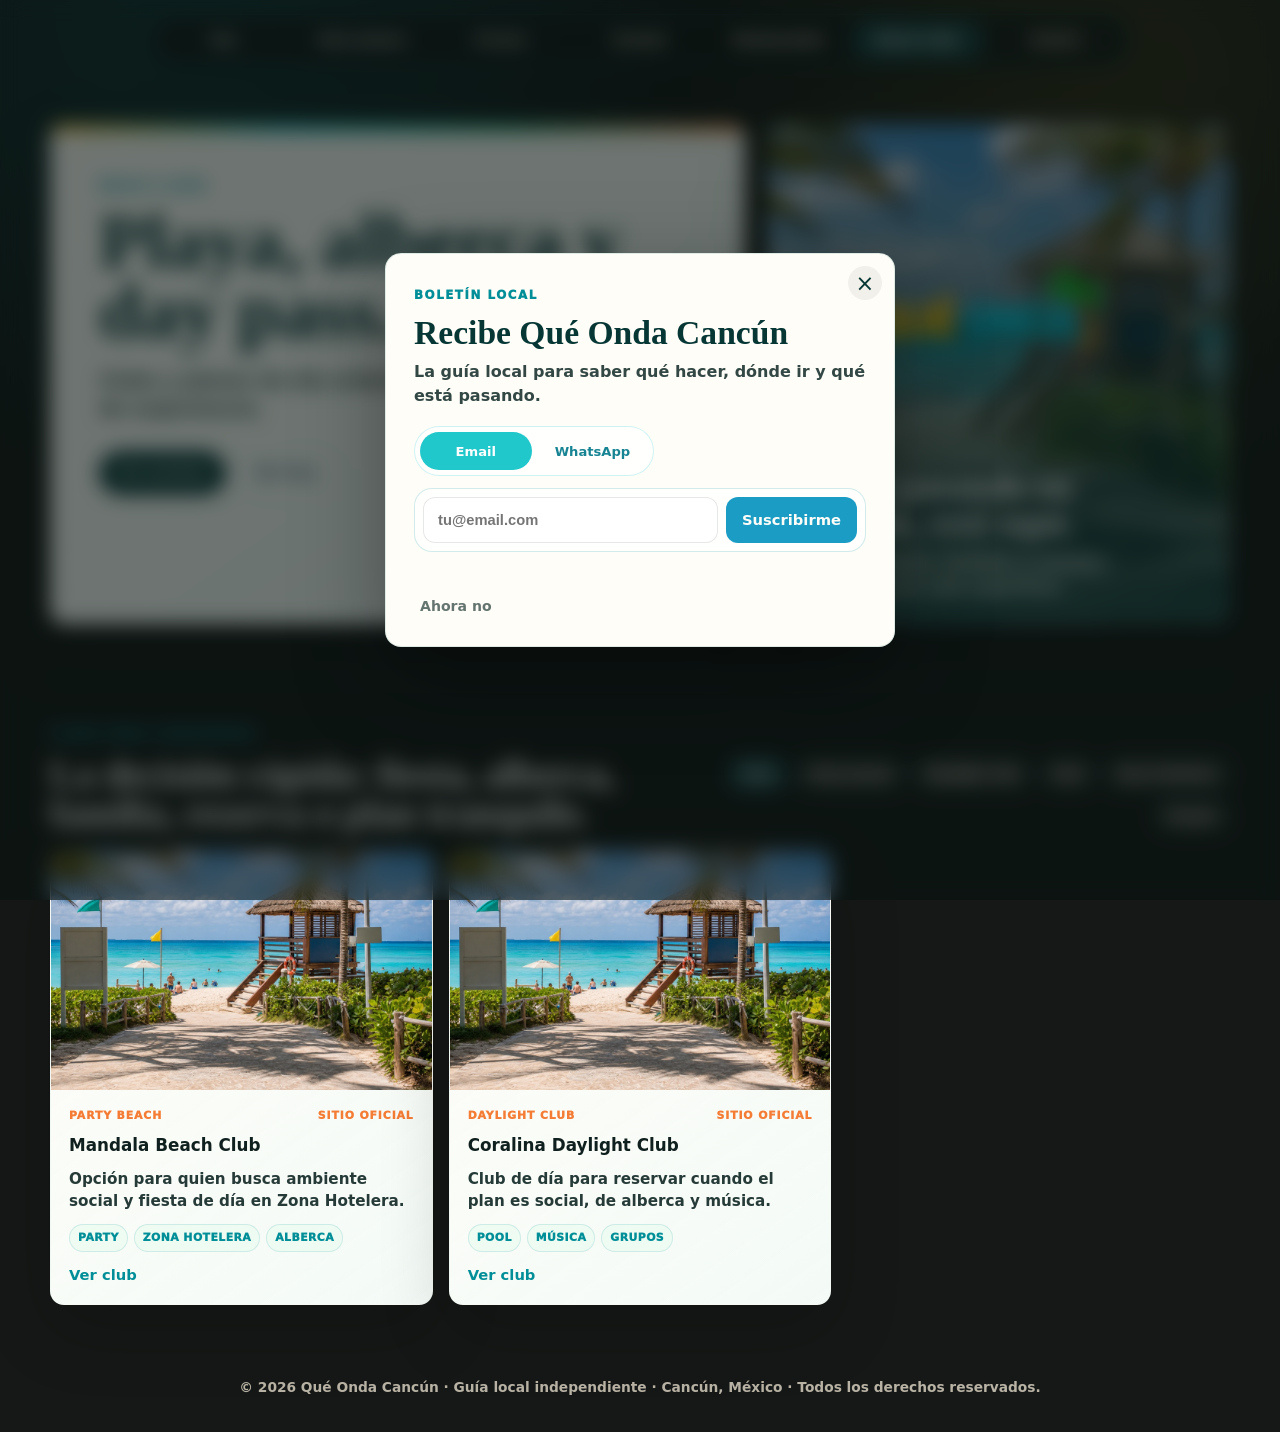
==== beach-clubs/index.html @ b6b1fecd "Build Cancun discovery platform MVP" ====
<!doctype html>
<html lang="es-MX">
  <head>
    <meta charset="utf-8">
    <meta name="viewport" content="width=device-width, initial-scale=1">
    <title>Beach clubs | Qué Onda Cancún</title>
    <meta name="description" content="Beach clubs en Cancún: day pass, alberca, música, playa y planes de día ordenados por vibra y zona.">
    <meta property="og:type" content="website">
    <meta property="og:site_name" content="Qué Onda Cancún">
    <meta property="og:url" content="https://queondacancun.com/beach-clubs/">
    <meta property="og:title" content="Beach clubs | Qué Onda Cancún">
    <meta property="og:description" content="Beach clubs y planes de día en Cancún ordenados por vibra, zona y experiencia.">
    <meta property="og:image" content="https://queondacancun.com/assets/que-onda-share-card.png?v=20260617b">
    <meta name="twitter:card" content="summary_large_image">
    <meta name="twitter:title" content="Beach clubs | Qué Onda Cancún">
    <meta name="twitter:description" content="Beach clubs y planes de día en Cancún ordenados por vibra, zona y experiencia.">
    <meta name="twitter:image" content="https://queondacancun.com/assets/que-onda-share-card.png?v=20260617b">
    <link rel="canonical" href="https://queondacancun.com/beach-clubs/">
    <link rel="icon" href="/favicon.ico" sizes="any">
    <link rel="icon" type="image/png" sizes="16x16" href="/assets/favicons/favicon-16.png">
    <link rel="icon" type="image/png" sizes="32x32" href="/assets/favicons/favicon-32.png">
    <link rel="apple-touch-icon" sizes="180x180" href="/assets/favicons/apple-touch-icon.png">
    <link rel="manifest" href="/site.webmanifest">
    <meta name="theme-color" content="#151816">
    <link rel="stylesheet" href="/platform.css">
  </head>
  <body data-page="beach-clubs">
    <nav class="site-nav" aria-label="Navegación principal"></nav>
    <main class="platform-shell" id="app" aria-label="Beach clubs Qué Onda Cancún"></main>
    <div id="modal-root"></div>
    <footer class="site-footer" aria-label="Información legal">
      <p>© 2026 Qué Onda Cancún · Guía local independiente · Cancún, México · Todos los derechos reservados.</p>
    </footer>
    <script src="/app.js" defer></script>
  </body>
</html>
---- platform.css ----
:root {
  color-scheme: dark;
  --ink: #10201f;
  --muted: #64746f;
  --deep: #063735;
  --night: #111615;
  --paper: #fffdf8;
  --soft: #f4efe4;
  --line: rgba(214, 231, 225, 0.84);
  --teal: #008e98;
  --aqua: #20c7cb;
  --sun: #ffc425;
  --coral: #f47c35;
  --green: #22a56f;
  --purple: #563a78;
  --shadow: 0 24px 70px rgba(0, 0, 0, 0.18);
}

* { box-sizing: border-box; }

html {
  min-height: 100%;
  overflow-x: hidden;
  scroll-behavior: smooth;
}

body {
  min-height: 100vh;
  margin: 0;
  overflow-x: hidden;
  background:
    radial-gradient(circle at 16% 0%, rgba(0, 189, 200, 0.16), transparent 28%),
    radial-gradient(circle at 86% 6%, rgba(255, 196, 37, 0.12), transparent 24%),
    #151816;
  color: #f3ead8;
  font-family: Inter, ui-sans-serif, system-ui, -apple-system, BlinkMacSystemFont, "Segoe UI", sans-serif;
  line-height: 1.5;
}

a { color: inherit; }

img {
  max-width: 100%;
  height: auto;
}

.site-nav {
  position: sticky;
  top: 14px;
  z-index: 20;
  width: min(100% - 28px, 980px);
  margin: 14px auto 0;
  display: grid;
  grid-template-columns: repeat(7, minmax(0, 1fr));
  gap: 6px;
  padding: 6px;
  border: 1px solid rgba(32, 199, 203, 0.46);
  border-radius: 999px;
  background: rgba(17, 22, 21, 0.78);
  box-shadow: 0 18px 44px rgba(0, 0, 0, 0.18);
  backdrop-filter: blur(18px);
}

.site-nav a {
  min-height: 38px;
  display: inline-flex;
  align-items: center;
  justify-content: center;
  border-radius: 999px;
  color: #f3ead8;
  padding: 0 10px;
  font-size: 0.76rem;
  font-weight: 900;
  line-height: 1;
  text-align: center;
  text-decoration: none;
  white-space: nowrap;
}

.site-nav a:hover,
.site-nav a[aria-current="page"] {
  background: rgba(32, 199, 203, 0.22);
  color: #ffffff;
}

.platform-shell {
  width: min(100% - 28px, 1180px);
  margin: 0 auto;
  padding: clamp(28px, 5vw, 58px) 0 72px;
}

.platform-hero {
  display: grid;
  grid-template-columns: minmax(0, 1.2fr) minmax(280px, 0.8fr);
  gap: 22px;
  align-items: stretch;
  min-height: 420px;
}

.hero-copy,
.hero-panel,
.daily-brief,
.platform-card,
.boletin-panel,
.loading-card {
  border: 1px solid rgba(217, 230, 224, 0.16);
  border-radius: 14px;
  background:
    linear-gradient(145deg, rgba(255, 253, 248, 0.96), rgba(242, 250, 247, 0.88)),
    var(--paper);
  color: var(--ink);
  box-shadow: var(--shadow);
}

.hero-copy {
  position: relative;
  overflow: hidden;
  padding: clamp(26px, 4vw, 48px);
}

.loading-card {
  position: relative;
  overflow: hidden;
  min-height: 420px;
  display: grid;
  align-content: end;
  padding: clamp(26px, 4vw, 48px);
}

.loading-card::before {
  content: "";
  position: absolute;
  inset: 0 0 auto;
  height: 8px;
  background: linear-gradient(90deg, var(--sun), var(--aqua), var(--green), var(--coral));
}

.loading-card::after {
  content: "";
  position: absolute;
  inset: 0;
  background: linear-gradient(110deg, transparent 24%, rgba(255, 255, 255, 0.44) 44%, transparent 62%);
  animation: softSweep 1.35s ease-in-out infinite;
}

.loading-card > * {
  position: relative;
  z-index: 1;
}

.loading-card p {
  max-width: 560px;
  margin-top: 14px;
  color: #334844;
  font-weight: 740;
}

.hero-copy::before {
  content: "";
  position: absolute;
  inset: 0 0 auto;
  height: 8px;
  background: linear-gradient(90deg, var(--sun), var(--aqua), var(--green), var(--coral));
}

.eyebrow {
  display: inline-flex;
  align-items: center;
  width: fit-content;
  margin: 0 0 14px;
  color: var(--teal);
  font-size: 0.74rem;
  font-weight: 950;
  letter-spacing: 0.13em;
  line-height: 1;
  text-transform: uppercase;
}

h1,
h2 {
  margin: 0;
  color: var(--deep);
  font-family: Georgia, "Times New Roman", serif;
  letter-spacing: 0;
}

h1 {
  max-width: 920px;
  font-size: clamp(2.45rem, 6vw, 5.9rem);
  line-height: 0.92;
}

h2 {
  font-size: clamp(1.75rem, 3vw, 3.1rem);
  line-height: 1.02;
}

h3 {
  margin: 0;
  color: var(--ink);
  font-size: 1.05rem;
  line-height: 1.18;
}

p { margin: 0; }

.hero-copy p {
  max-width: 700px;
  margin-top: 18px;
  color: #334844;
  font-size: clamp(1rem, 1.55vw, 1.18rem);
  font-weight: 720;
}

.hero-actions {
  display: flex;
  flex-wrap: wrap;
  gap: 10px;
  margin-top: 28px;
}

.action,
.card-link,
.filter-chip,
.subscribe-button,
.channel,
.modal-later,
.modal-close {
  border: 0;
  font: inherit;
  cursor: pointer;
}

.action {
  min-height: 44px;
  display: inline-flex;
  align-items: center;
  justify-content: center;
  border-radius: 999px;
  padding: 0 18px;
  font-size: 0.88rem;
  font-weight: 900;
  text-decoration: none;
}

.action.primary {
  background: var(--deep);
  color: #fffdf8;
}

.action.secondary {
  border: 1px solid rgba(0, 142, 152, 0.24);
  background: rgba(255, 255, 255, 0.72);
  color: var(--deep);
}

.hero-panel {
  display: grid;
  align-content: end;
  min-height: 420px;
  padding: 24px;
  background:
    linear-gradient(180deg, rgba(6, 55, 53, 0.08), rgba(6, 55, 53, 0.88)),
    url("/assets/newsletter/photo-guia-playa.jpg") center / cover;
  color: #fffdf8;
}

.hero-panel img {
  width: min(100%, 320px);
  margin-bottom: auto;
  filter: drop-shadow(0 18px 34px rgba(0, 0, 0, 0.18));
}

.hero-panel strong,
.hero-panel span {
  display: block;
}

.hero-panel strong {
  max-width: 430px;
  font-family: Georgia, "Times New Roman", serif;
  font-size: clamp(1.55rem, 2.8vw, 2.7rem);
  line-height: 1;
}

.hero-panel span {
  max-width: 360px;
  margin-top: 10px;
  color: rgba(255, 253, 248, 0.86);
  font-weight: 760;
}

.today-grid {
  display: grid;
  grid-template-columns: 1fr 1fr;
  gap: 16px;
  margin-top: 18px;
}

.daily-brief {
  padding: 22px;
  text-decoration: none;
}

.daily-brief.accent {
  background:
    linear-gradient(145deg, rgba(236, 251, 241, 0.96), rgba(255, 253, 248, 0.86)),
    var(--paper);
}

.daily-brief p {
  margin-top: 10px;
  color: #334844;
  font-weight: 680;
}

.signal-strip {
  display: grid;
  grid-template-columns: repeat(3, 1fr);
  gap: 12px;
  margin-top: 16px;
}

.signal-card {
  min-height: 150px;
  display: grid;
  gap: 8px;
  align-content: start;
  padding: 18px;
  border: 1px solid rgba(217, 230, 224, 0.16);
  border-radius: 12px;
  background: rgba(255, 253, 248, 0.92);
  color: var(--ink);
  text-decoration: none;
  box-shadow: 0 18px 44px rgba(0, 0, 0, 0.12);
}

.signal-label,
.card-meta,
.tag-row span {
  color: var(--teal);
  font-size: 0.68rem;
  font-weight: 950;
  letter-spacing: 0.08em;
  text-transform: uppercase;
}

.signal-card strong {
  color: var(--deep);
  font-family: Georgia, "Times New Roman", serif;
  font-size: 2rem;
  line-height: 1;
}

.signal-card span:last-child {
  color: #334844;
  font-size: 0.94rem;
  font-weight: 680;
  line-height: 1.35;
}

.section-head {
  display: grid;
  grid-template-columns: minmax(0, 1fr) auto;
  gap: 20px;
  align-items: end;
  margin-top: clamp(28px, 5vw, 54px);
  padding-top: clamp(22px, 4vw, 42px);
  border-top: 1px solid rgba(217, 230, 224, 0.18);
}

.section-head h2 {
  max-width: 760px;
  color: #fffdf8;
}

.filter-row {
  display: flex;
  flex-wrap: wrap;
  justify-content: flex-end;
  gap: 8px;
  max-width: 520px;
}

.filter-chip {
  min-height: 34px;
  border: 1px solid rgba(32, 199, 203, 0.28);
  border-radius: 999px;
  background: rgba(255, 253, 248, 0.08);
  color: #f3ead8;
  padding: 0 12px;
  font-size: 0.78rem;
  font-weight: 900;
}

.filter-chip.active,
.filter-chip:hover {
  background: rgba(32, 199, 203, 0.22);
  color: #ffffff;
}

.card-grid {
  display: grid;
  grid-template-columns: repeat(3, minmax(0, 1fr));
  gap: 16px;
  margin-top: 18px;
}

.platform-card {
  overflow: hidden;
}

.card-media {
  display: block;
  aspect-ratio: 16 / 10;
  overflow: hidden;
  background: #d9e6e0;
}

.card-media img {
  display: block;
  width: 100%;
  height: 100%;
  object-fit: cover;
  transition: transform 0.5s ease;
}

.platform-card:hover .card-media img {
  transform: scale(1.035);
}

.card-body {
  display: grid;
  gap: 12px;
  padding: 18px;
}

.card-meta {
  display: flex;
  justify-content: space-between;
  gap: 10px;
  color: var(--coral);
}

.card-body p {
  color: #263b38;
  font-size: 0.95rem;
  font-weight: 640;
  line-height: 1.45;
}

.card-why {
  padding: 10px 12px;
  border: 1px solid rgba(217, 230, 224, 0.86);
  border-radius: 8px;
  background: rgba(247, 251, 248, 0.9);
}

.tag-row {
  display: flex;
  flex-wrap: wrap;
  gap: 6px;
}

.tag-row span {
  padding: 5px 8px;
  border: 1px solid rgba(0, 142, 152, 0.14);
  border-radius: 999px;
  background: rgba(236, 251, 241, 0.78);
  letter-spacing: 0.04em;
}

.card-link {
  width: fit-content;
  color: var(--teal);
  font-size: 0.92rem;
  font-weight: 900;
  text-decoration: none;
}

.boletin-panel {
  display: grid;
  grid-template-columns: 1fr minmax(280px, 440px);
  gap: 20px;
  align-items: center;
  margin-top: 18px;
  padding: clamp(22px, 4vw, 36px);
}

.boletin-panel p {
  margin-top: 12px;
  color: #334844;
  font-weight: 700;
}

.platform-subscribe {
  display: grid;
  gap: 12px;
}

.channel-toggle {
  width: fit-content;
  display: inline-grid;
  grid-template-columns: 1fr 1fr;
  gap: 5px;
  padding: 5px;
  border: 1px solid rgba(32, 199, 203, 0.22);
  border-radius: 999px;
  background: rgba(255, 255, 255, 0.74);
}

.channel {
  min-height: 38px;
  border-radius: 999px;
  background: transparent;
  color: #168493;
  padding: 0 18px;
  font-size: 0.82rem;
  font-weight: 900;
}

.channel.active {
  background: var(--aqua);
  color: #ffffff;
}

.subscribe-row {
  display: grid;
  grid-template-columns: minmax(0, 1fr) auto;
  gap: 8px;
  padding: 8px;
  border: 1px solid rgba(0, 142, 152, 0.18);
  border-radius: 18px;
  background: rgba(255, 255, 255, 0.78);
}

.signup-field {
  display: block;
}

input,
.subscribe-button {
  min-height: 46px;
  border-radius: 12px;
  font-size: 0.92rem;
  font-weight: 850;
}

input {
  width: 100%;
  border: 1px solid rgba(16, 32, 31, 0.1);
  background: #ffffff;
  color: var(--ink);
  padding: 0 14px;
}

.subscribe-button {
  background: #1a9cc5;
  color: #fffdf8;
  padding: 0 16px;
}

.subscribe-button:disabled {
  opacity: 0.7;
  cursor: wait;
}

.subscribe-status {
  min-height: 1.3em;
  color: var(--muted);
  font-size: 0.88rem;
  font-weight: 850;
}

.subscribe-status[data-state="success"] { color: #168a57; }
.subscribe-status[data-state="error"] { color: #bd5b2a; }

.modal-backdrop {
  position: fixed;
  inset: 0;
  z-index: 80;
  display: grid;
  place-items: center;
  padding: 18px;
  background: rgba(8, 18, 17, 0.58);
  opacity: 0;
  transition: opacity 0.18s ease;
  backdrop-filter: blur(10px);
}

.modal-backdrop.visible {
  opacity: 1;
}

.signup-modal {
  width: min(100%, 510px);
  position: relative;
  padding: 28px;
  border: 1px solid rgba(217, 230, 224, 0.84);
  border-radius: 16px;
  background: var(--paper);
  color: var(--ink);
  box-shadow: 0 28px 90px rgba(0, 0, 0, 0.34);
  transform: translateY(12px) scale(0.98);
  transition: transform 0.18s ease;
}

.modal-backdrop.visible .signup-modal {
  transform: translateY(0) scale(1);
}

.signup-modal h2 {
  font-size: 2.1rem;
}

.signup-modal > p {
  margin: 10px 0 18px;
  color: #334844;
  font-weight: 700;
}

.modal-close {
  position: absolute;
  top: 12px;
  right: 12px;
  width: 34px;
  height: 34px;
  border-radius: 999px;
  background: rgba(16, 32, 31, 0.06);
  color: var(--deep);
  font-size: 1.4rem;
  line-height: 1;
}

.modal-later {
  margin-top: 12px;
  background: transparent;
  color: var(--muted);
  font-size: 0.88rem;
  font-weight: 850;
}

.site-footer {
  width: min(100% - 28px, 1180px);
  margin: 0 auto;
  padding: 0 0 34px;
  color: rgba(243, 234, 216, 0.74);
  text-align: center;
  font-size: 0.86rem;
  font-weight: 720;
}

.empty-state {
  grid-column: 1 / -1;
  padding: 24px;
  border: 1px solid rgba(217, 230, 224, 0.18);
  border-radius: 12px;
  background: rgba(255, 253, 248, 0.08);
  color: #f3ead8;
}

.reveal {
  opacity: 0;
  transform: translateY(14px);
  animation: riseIn 0.54s ease forwards;
  animation-delay: var(--delay, 0ms);
}

@keyframes riseIn {
  to {
    opacity: 1;
    transform: translateY(0);
  }
}

@keyframes softSweep {
  from { transform: translateX(-100%); }
  to { transform: translateX(100%); }
}

@media (prefers-reduced-motion: reduce) {
  *,
  *::before,
  *::after {
    animation-duration: 0.01ms !important;
    animation-iteration-count: 1 !important;
    scroll-behavior: auto !important;
    transition-duration: 0.01ms !important;
  }
}

@media (max-width: 960px) {
  .site-nav {
    position: relative;
    top: auto;
    grid-template-columns: repeat(4, minmax(0, 1fr));
    border-radius: 22px;
  }

  .platform-hero,
  .boletin-panel {
    grid-template-columns: 1fr;
  }

  .hero-panel {
    min-height: 320px;
  }

  .card-grid {
    grid-template-columns: repeat(2, minmax(0, 1fr));
  }

  .section-head {
    grid-template-columns: 1fr;
  }

  .filter-row {
    justify-content: flex-start;
  }
}

@media (max-width: 640px) {
  .site-nav {
    width: calc(100% - 20px);
    grid-template-columns: repeat(2, minmax(0, 1fr));
    gap: 5px;
  }

  .site-nav a {
    min-height: 34px;
    font-size: 0.72rem;
  }

  .platform-shell {
    width: calc(100% - 20px);
    padding-top: 24px;
  }

  h1 {
    font-size: clamp(2.3rem, 12vw, 3.5rem);
    line-height: 0.96;
  }

  .hero-copy,
  .daily-brief,
  .boletin-panel {
    padding: 22px;
  }

  .today-grid,
  .signal-strip,
  .card-grid {
    grid-template-columns: 1fr;
  }

  .subscribe-row {
    grid-template-columns: 1fr;
  }

  .subscribe-button {
    width: 100%;
  }

  .card-meta {
    align-items: flex-start;
    flex-direction: column;
    gap: 4px;
  }
}
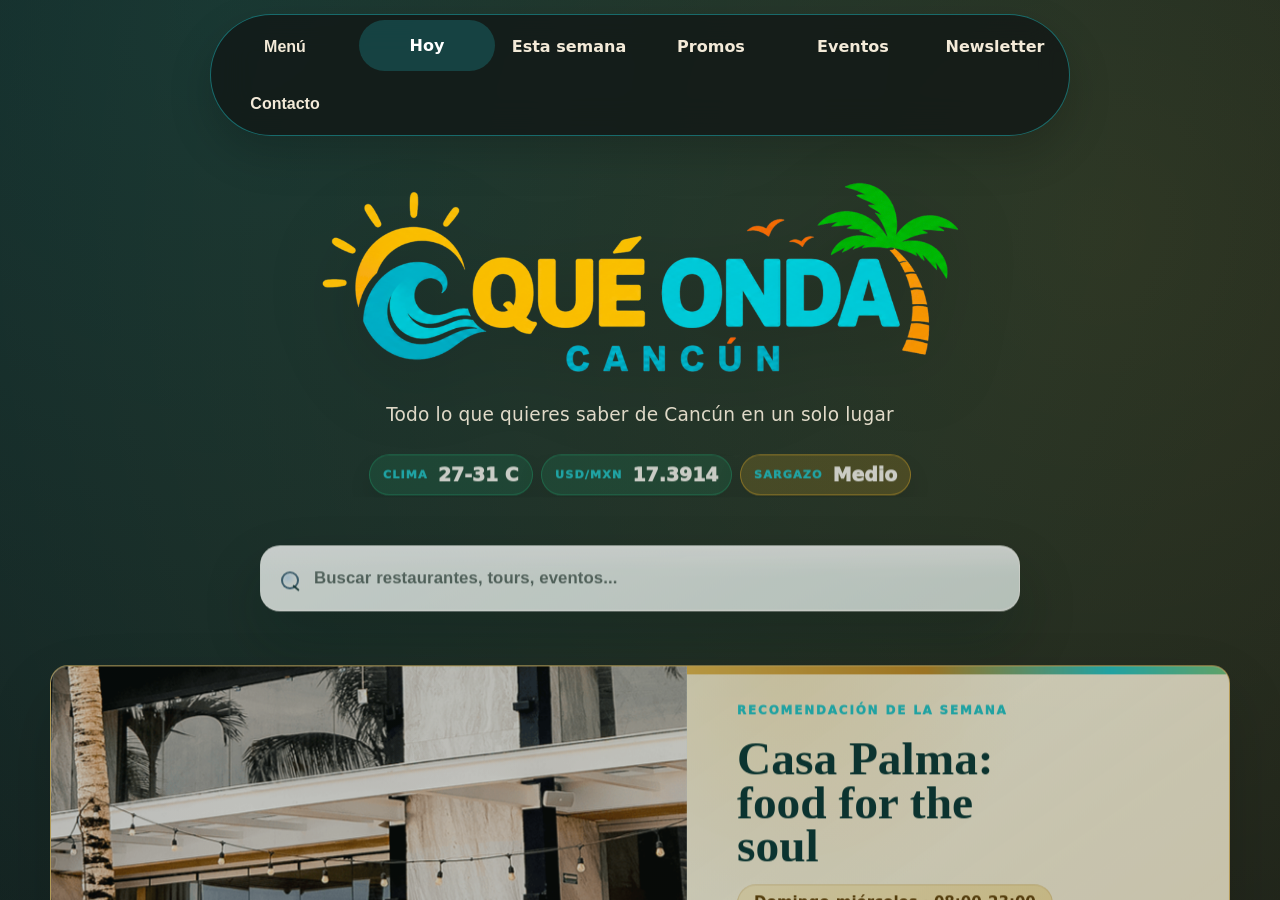
==== commit 0d127b45: "Launch platform MVP" ====
--- a/beach-clubs/index.html
+++ b/beach-clubs/index.html
@@ -3,34 +3,11 @@
   <head>
     <meta charset="utf-8">
     <meta name="viewport" content="width=device-width, initial-scale=1">
-    <title>Beach clubs | Qué Onda Cancún</title>
-    <meta name="description" content="Beach clubs en Cancún: day pass, alberca, música, playa y planes de día ordenados por vibra y zona.">
-    <meta property="og:type" content="website">
-    <meta property="og:site_name" content="Qué Onda Cancún">
-    <meta property="og:url" content="https://queondacancun.com/beach-clubs/">
-    <meta property="og:title" content="Beach clubs | Qué Onda Cancún">
-    <meta property="og:description" content="Beach clubs y planes de día en Cancún ordenados por vibra, zona y experiencia.">
-    <meta property="og:image" content="https://queondacancun.com/assets/que-onda-share-card.png?v=20260617b">
-    <meta name="twitter:card" content="summary_large_image">
-    <meta name="twitter:title" content="Beach clubs | Qué Onda Cancún">
-    <meta name="twitter:description" content="Beach clubs y planes de día en Cancún ordenados por vibra, zona y experiencia.">
-    <meta name="twitter:image" content="https://queondacancun.com/assets/que-onda-share-card.png?v=20260617b">
-    <link rel="canonical" href="https://queondacancun.com/beach-clubs/">
-    <link rel="icon" href="/favicon.ico" sizes="any">
-    <link rel="icon" type="image/png" sizes="16x16" href="/assets/favicons/favicon-16.png">
-    <link rel="icon" type="image/png" sizes="32x32" href="/assets/favicons/favicon-32.png">
-    <link rel="apple-touch-icon" sizes="180x180" href="/assets/favicons/apple-touch-icon.png">
-    <link rel="manifest" href="/site.webmanifest">
-    <meta name="theme-color" content="#151816">
-    <link rel="stylesheet" href="/platform.css">
+    <meta http-equiv="refresh" content="0; url=/">
+    <title>Hoy | Qué Onda Cancún</title>
+    <link rel="canonical" href="https://queondacancun.com/">
   </head>
-  <body data-page="beach-clubs">
-    <nav class="site-nav" aria-label="Navegación principal"></nav>
-    <main class="platform-shell" id="app" aria-label="Beach clubs Qué Onda Cancún"></main>
-    <div id="modal-root"></div>
-    <footer class="site-footer" aria-label="Información legal">
-      <p>© 2026 Qué Onda Cancún · Guía local independiente · Cancún, México · Todos los derechos reservados.</p>
-    </footer>
-    <script src="/app.js" defer></script>
+  <body>
+    <p><a href="/">Abrir Qué Onda Cancún</a></p>
   </body>
 </html>
